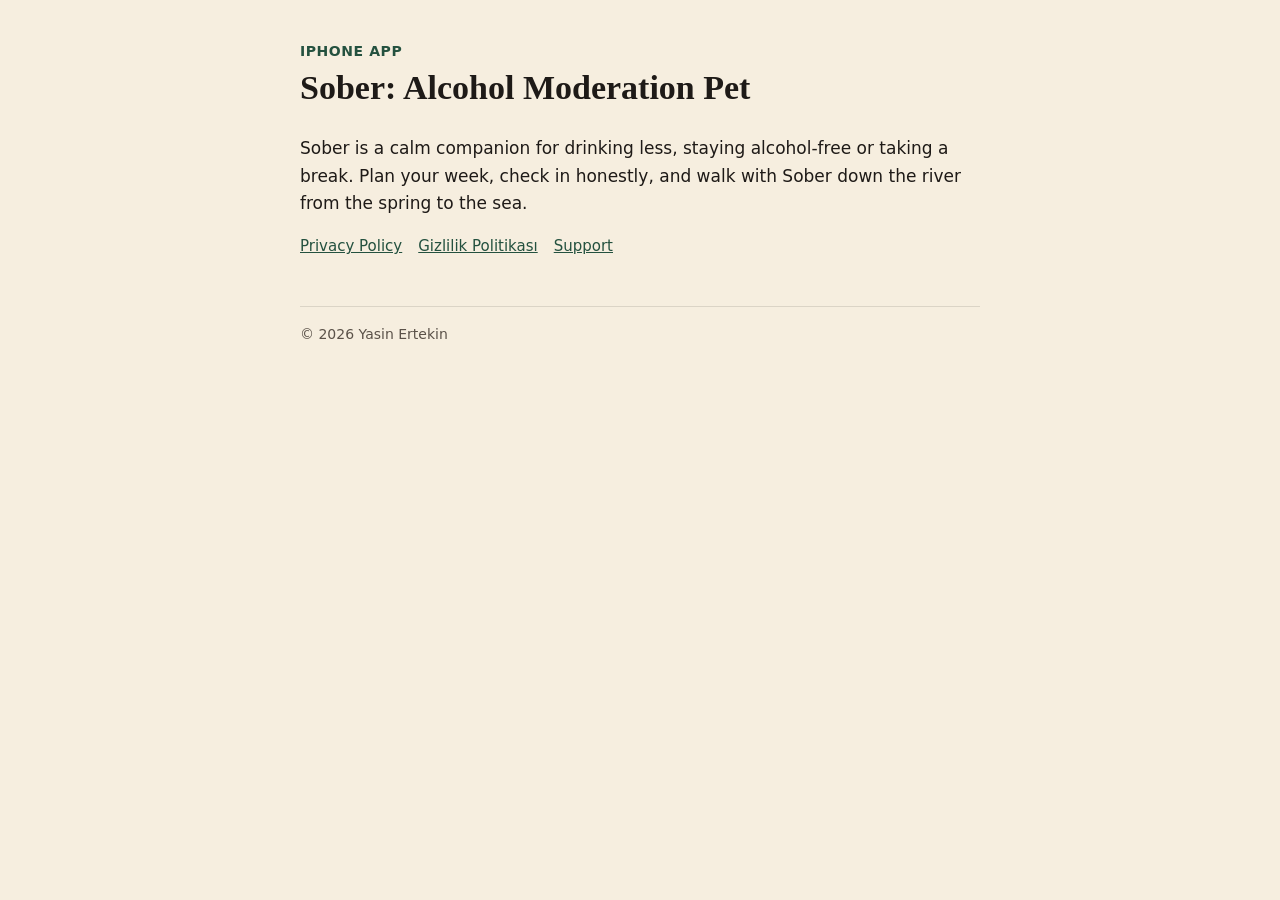
==== index.html @ bb58b15a "Privacy policy and support pages for Sober Co-Authored-By: Claude Opus 5.5 <noreply@anthropic.com>" ====
<!doctype html>
<html lang="en">
<head>
<meta charset="utf-8">
<meta name="viewport" content="width=device-width, initial-scale=1, viewport-fit=cover">
<title>Sober: Alcohol Moderation Pet</title>
<link rel="stylesheet" href="style.css">
</head>
<body>
<main>
<header>
  <div class="app">iPhone app</div>
  <h1>Sober: Alcohol Moderation Pet</h1>
</header>
<p>Sober is a calm companion for drinking less, staying alcohol-free or taking a break. Plan your week, check in honestly, and walk with Sober down the river from the spring to the sea.</p>
<nav>
  <a href="privacy.html">Privacy Policy</a>
  <a href="tr/privacy.html" hreflang="tr">Gizlilik Politikası</a>
  <a href="support.html">Support</a>
</nav>
<footer>© 2026 Yasin Ertekin</footer>
</main>
</body>
</html>
---- style.css ----
:root {
  --bg: #F6EEDF;
  --card: #FFFCF6;
  --ink: #1E1A17;
  --muted: #5B5249;
  --accent: #24513F;
  --line: rgba(30, 26, 23, .12);
  color-scheme: light;
}
@media (prefers-color-scheme: dark) {
  :root {
    --bg: #163428;
    --card: #1E3D31;
    --ink: #FFF4E2;
    --muted: rgba(255, 244, 226, .72);
    --accent: #C9D98A;
    --line: rgba(255, 244, 226, .14);
    color-scheme: dark;
  }
}
* { box-sizing: border-box; }
html { -webkit-text-size-adjust: 100%; }
body {
  margin: 0;
  background: var(--bg);
  color: var(--ink);
  font: 17px/1.6 -apple-system, BlinkMacSystemFont, "SF Pro Text", system-ui, sans-serif;
}
main {
  max-width: 720px;
  margin: 0 auto;
  padding: 40px max(20px, env(safe-area-inset-left)) 64px max(20px, env(safe-area-inset-right));
}
header { margin-bottom: 28px; }
.app { font-size: 14px; font-weight: 600; letter-spacing: .04em; text-transform: uppercase; color: var(--accent); }
h1 { font: 800 34px/1.15 Georgia, "Times New Roman", serif; margin: 6px 0 8px; }
h2 { font: 700 21px/1.3 Georgia, "Times New Roman", serif; margin: 34px 0 8px; }
p, li { color: var(--ink); }
.meta, .muted { color: var(--muted); font-size: 15px; }
.summary {
  background: var(--card);
  border: 1px solid var(--line);
  border-radius: 16px;
  padding: 16px 20px;
  margin: 20px 0 8px;
}
.summary ul { margin: 6px 0 0; padding-left: 20px; }
a { color: var(--accent); }
nav { display: flex; flex-wrap: wrap; gap: 16px; margin-top: 10px; font-size: 15px; }
footer { margin-top: 48px; padding-top: 16px; border-top: 1px solid var(--line); color: var(--muted); font-size: 14px; }
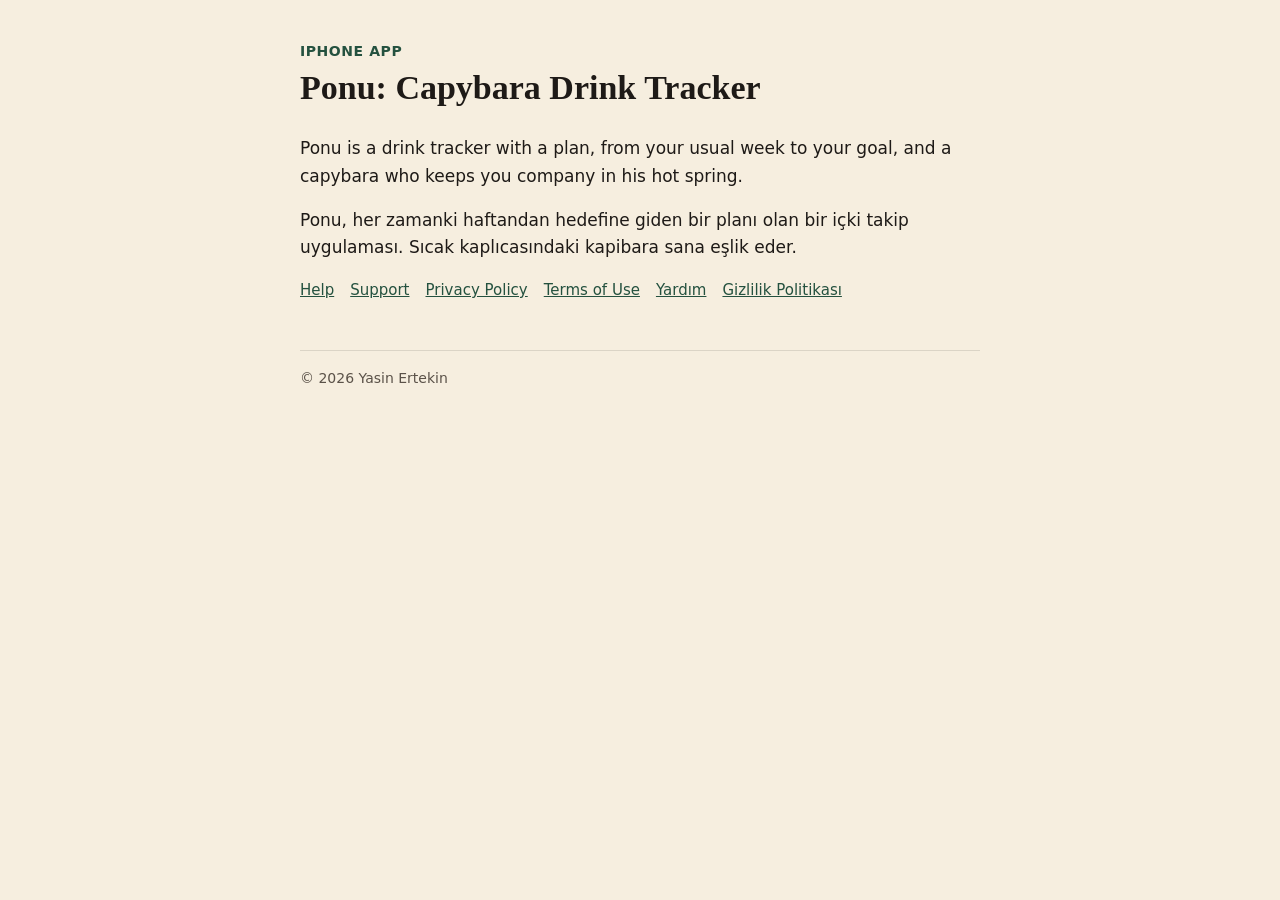
==== commit 2d0d575e: "Ponu: home, privacy policy, support and help for 1.0 Co-Authored-By: Claude Opus 5.5 <noreply@anthro" ====
--- a/index.html
+++ b/index.html
@@ -3,20 +3,24 @@
 <head>
 <meta charset="utf-8">
 <meta name="viewport" content="width=device-width, initial-scale=1, viewport-fit=cover">
-<title>Sober: Alcohol Moderation Pet</title>
+<title>Ponu: Capybara Drink Tracker</title>
 <link rel="stylesheet" href="style.css">
 </head>
 <body>
 <main>
 <header>
   <div class="app">iPhone app</div>
-  <h1>Sober: Alcohol Moderation Pet</h1>
+  <h1>Ponu: Capybara Drink Tracker</h1>
 </header>
-<p>Sober is a calm companion for drinking less, staying alcohol-free or taking a break. Plan your week, check in honestly, and walk with Sober down the river from the spring to the sea.</p>
+<p>Ponu is a drink tracker with a plan, from your usual week to your goal, and a capybara who keeps you company in his hot spring.</p>
+<p lang="tr">Ponu, her zamanki haftandan hedefine giden bir planı olan bir içki takip uygulaması. Sıcak kaplıcasındaki kapibara sana eşlik eder.</p>
 <nav>
+  <a href="help.html">Help</a>
+  <a href="support.html">Support</a>
   <a href="privacy.html">Privacy Policy</a>
+  <a href="https://www.apple.com/legal/internet-services/itunes/dev/stdeula/">Terms of Use</a><!-- Terms: Apple's standard EULA until our own Terms are live (docs/legal/README.md, O6); then terms.html -->
+  <a href="tr/help.html" hreflang="tr">Yardım</a>
   <a href="tr/privacy.html" hreflang="tr">Gizlilik Politikası</a>
-  <a href="support.html">Support</a>
 </nav>
 <footer>© 2026 Yasin Ertekin</footer>
 </main>
--- a/style.css
+++ b/style.css
@@ -48,3 +48,9 @@
 a { color: var(--accent); }
 nav { display: flex; flex-wrap: wrap; gap: 16px; margin-top: 10px; font-size: 15px; }
 footer { margin-top: 48px; padding-top: 16px; border-top: 1px solid var(--line); color: var(--muted); font-size: 14px; }
+.table-wrap { overflow-x: auto; margin: 12px 0 8px; }
+table { width: 100%; border-collapse: collapse; font-size: 15px; line-height: 1.45; }
+th, td { text-align: left; vertical-align: top; padding: 8px 12px 8px 0; border-bottom: 1px solid var(--line); }
+th { color: var(--muted); font-size: 13px; font-weight: 600; letter-spacing: .02em; }
+mark { background: #F4D35E; color: #1E1A17; padding: 0 3px; border-radius: 3px; }
+a.button { display: inline-block; padding: 10px 18px; border-radius: 999px; background: var(--accent); color: var(--bg); font-weight: 600; text-decoration: none; }
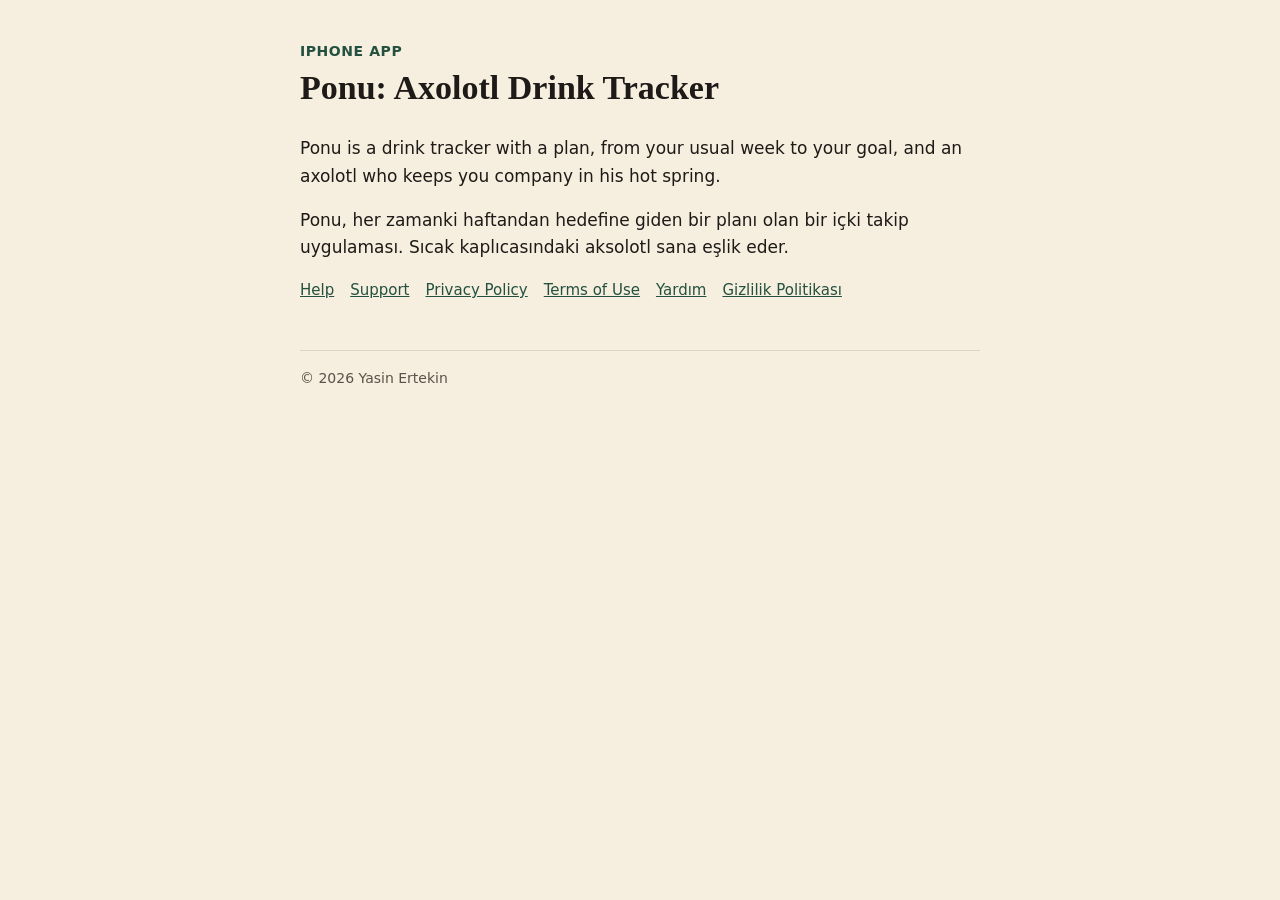
==== commit 3ae4c8e5: "The name and intro say axolotl: Ponu: Axolotl Drink Tracker Co-Authored-By: Claude Fable 5.2 <norepl" ====
--- a/index.html
+++ b/index.html
@@ -3,17 +3,17 @@
 <head>
 <meta charset="utf-8">
 <meta name="viewport" content="width=device-width, initial-scale=1, viewport-fit=cover">
-<title>Ponu: Capybara Drink Tracker</title>
+<title>Ponu: Axolotl Drink Tracker</title>
 <link rel="stylesheet" href="style.css">
 </head>
 <body>
 <main>
 <header>
   <div class="app">iPhone app</div>
-  <h1>Ponu: Capybara Drink Tracker</h1>
+  <h1>Ponu: Axolotl Drink Tracker</h1>
 </header>
-<p>Ponu is a drink tracker with a plan, from your usual week to your goal, and a capybara who keeps you company in his hot spring.</p>
-<p lang="tr">Ponu, her zamanki haftandan hedefine giden bir planı olan bir içki takip uygulaması. Sıcak kaplıcasındaki kapibara sana eşlik eder.</p>
+<p>Ponu is a drink tracker with a plan, from your usual week to your goal, and an axolotl who keeps you company in his hot spring.</p>
+<p lang="tr">Ponu, her zamanki haftandan hedefine giden bir planı olan bir içki takip uygulaması. Sıcak kaplıcasındaki aksolotl sana eşlik eder.</p>
 <nav>
   <a href="help.html">Help</a>
   <a href="support.html">Support</a>
